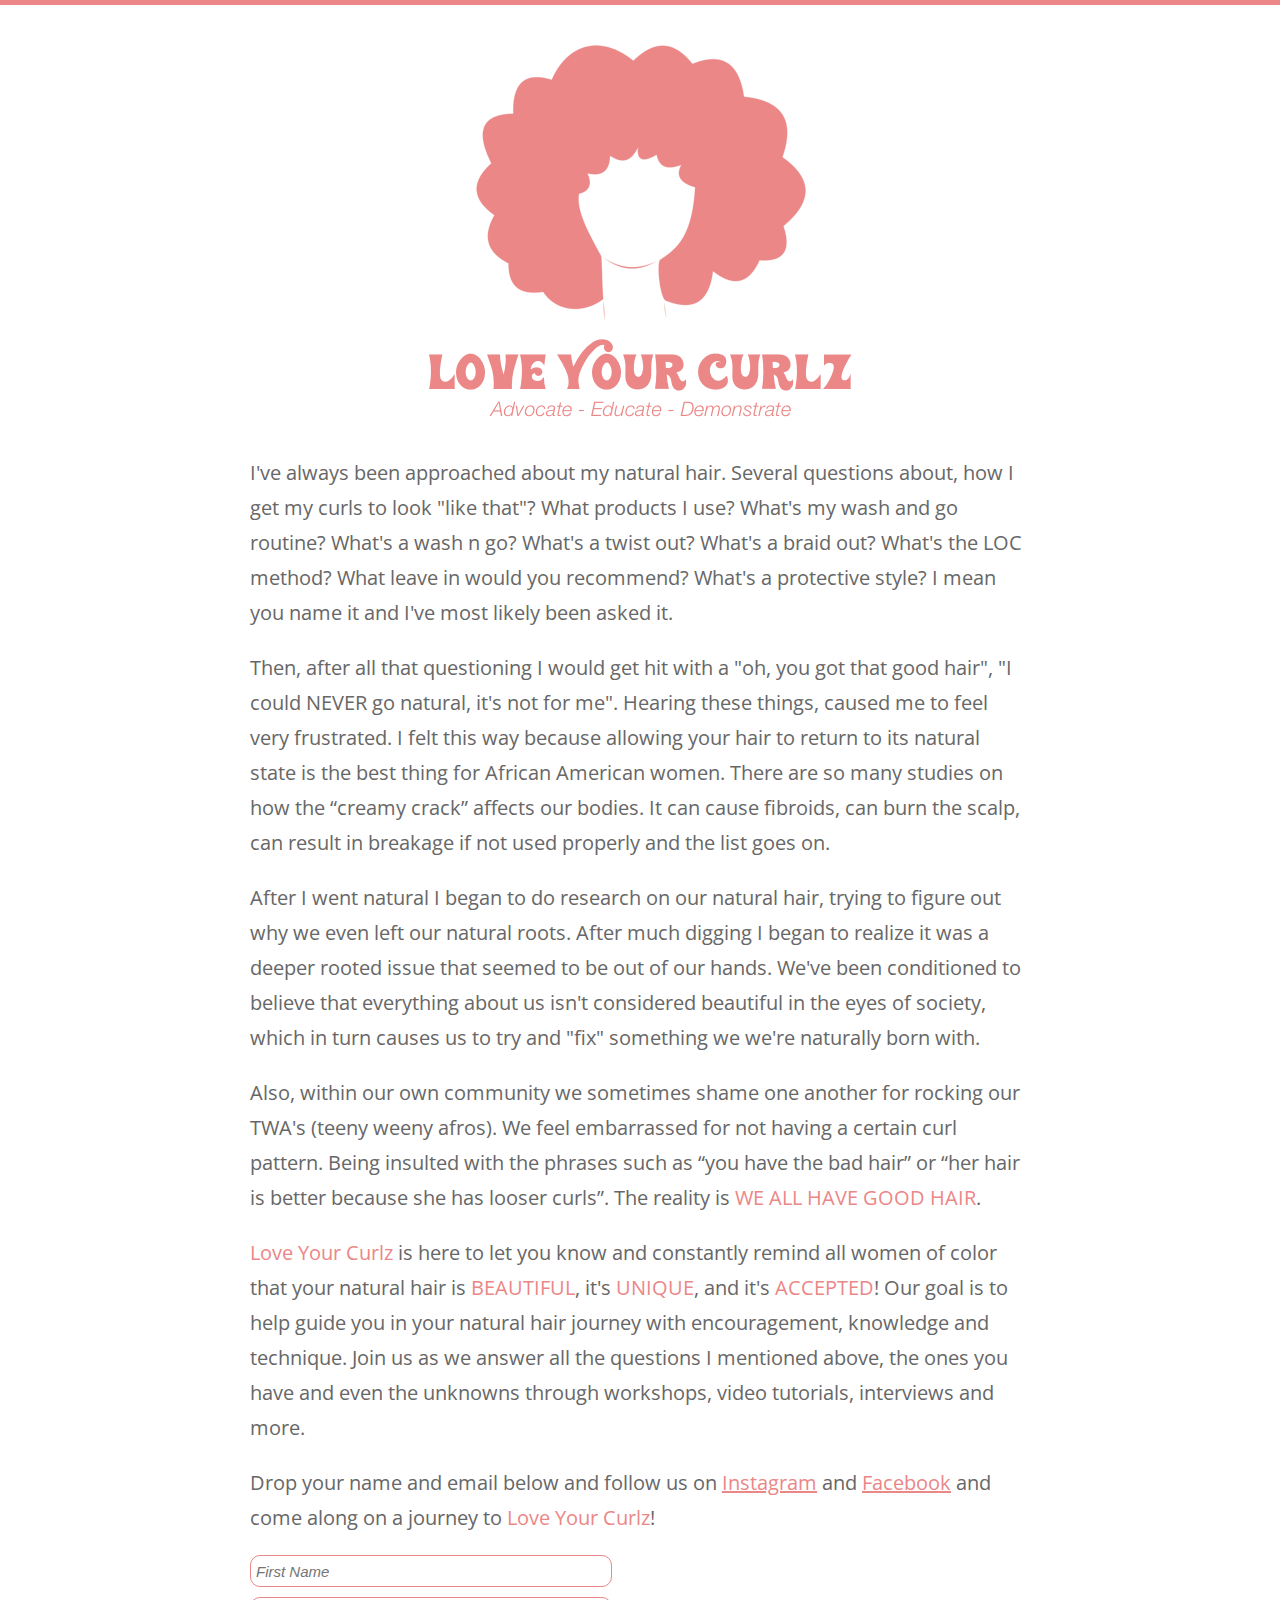
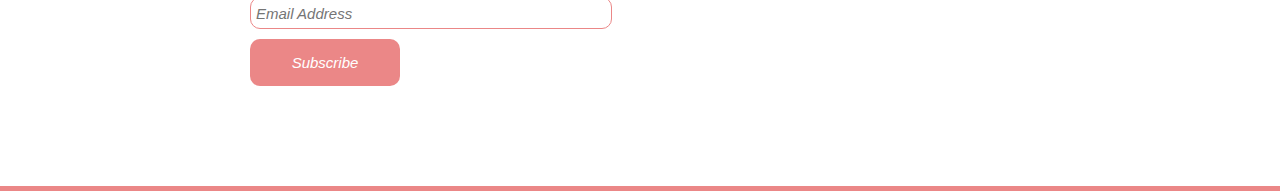
==== index.html @ 41c444d8 "email stuff" ====
<!DOCTYPE html>
<html>
    <head>
        <meta charset="utf-8">
        <title>Love Your Curlz</title>
        <link href="https://fonts.googleapis.com/css?family=Open+Sans" rel="stylesheet">
        <link href="styles.css" rel="stylesheet">
        <link href="//cdn-images.mailchimp.com/embedcode/slim-10_7.css" rel="stylesheet" type="text/css">
    </head>
    <body>
        <div class="header"></div>
        <div class="container">
            <div class="logo">
                <img src="img/main_logo.png" alt="Love Your Curlz Logo">
            </div>
            <div class="content">
                <p>I've always been approached about my natural hair. Several questions about, how I get my curls to look "like that"? What products I use? What's my wash and go routine? What's a wash n go? What's a twist out? What's a braid out? What's the LOC method? What leave in would you recommend? What's a protective style? I mean you name it and I've most likely been asked it.</p>

                <p>Then, after all that questioning I would get hit with a "oh, you got that good hair", "I could NEVER go natural, it's not for me". Hearing these things, caused me to feel very frustrated. I felt this way because allowing your hair to return to its natural state is the best thing for African American women. There are so many studies on how the “creamy crack” affects our bodies. It can cause fibroids, can burn the scalp, can result in breakage if not used properly and the list goes on.</p>

                <p>After I went natural I began to do research on our natural hair, trying to figure out why we even left our natural roots. After much digging I began to realize it was a deeper rooted issue that seemed to be out of our hands. We've been conditioned to believe that everything about us isn't considered beautiful in the eyes of society, which in turn causes us to try and "fix" something we we're naturally born with.</p>

                <p>Also, within our own community we sometimes shame one another for rocking our TWA's (teeny weeny afros). We feel embarrassed for not having a certain curl pattern. Being insulted with the phrases such as “you have the bad hair” or “her hair is better because she has looser curls”. The reality is <b style="color: #EB8787">WE ALL HAVE GOOD HAIR</b>.</p>

                <p><b style="color: #EB8787">Love Your Curlz</b> is here to let you know and constantly remind all women of color that your natural hair is <b style="color: #EB8787">BEAUTIFUL</b>, it's <b style="color: #EB8787">UNIQUE</b>, and it's <b style="color: #EB8787">ACCEPTED</b>! Our goal is to help guide you in your natural hair journey with encouragement, knowledge and technique. Join us as we answer all the questions I mentioned above, the ones you have and even the unknowns through workshops, video tutorials, interviews and more.</p>

                <p>Drop your name and email below and follow us on <a href="https://www.instagram.com/loveyourcurlz/">Instagram</a> and <a href="http://fb.me/loveyourcurlz">Facebook</a> and come along on a journey to <b style="color: #EB8787">Love Your Curlz</b>!</p>
            </div>
            <div class="email">


                <!-- Begin MailChimp Signup Form -->
<div>
<form action="//loveyourcurlz.us16.list-manage.com/subscribe/post?u=84a8767f092d8a8ac1c9352c5&amp;id=6c11836f03" method="post" id="mc-embedded-subscribe-form" name="mc-embedded-subscribe-form" class="validate" target="_blank" novalidate>
    <div id="mc_embed_signup_scroll">
	<!-- <h2>Subscribe to our mailing list</h2> -->
<!-- <div class="indicates-required"><span class="asterisk">*</span> indicates required</div> -->
<div class="mc-field-group">
	<!-- <label for="mce-FNAME">First Name  <span class="asterisk">*</span> -->
</label>
	<input type="text" value="" name="FNAME" class="required" id="mce-FNAME" placeholder="First Name">
</div>
<div class="mc-field-group">
	<!-- <label for="mce-EMAIL">Email Address  <span class="asterisk">*</span> -->
</label>
	<input type="email" value="" name="EMAIL" class="required email" id="mce-EMAIL" placeholder="Email Address">
</div>
	<div id="mce-responses" class="clear">
		<div class="response" id="mce-error-response" style="display:none"></div>
		<div class="response" id="mce-success-response" style="display:none"></div>
	</div>    <!-- real people should not fill this in and expect good things - do not remove this or risk form bot signups-->
    <div style="position: absolute; left: -5000px;" aria-hidden="true"><input type="text" name="b_84a8767f092d8a8ac1c9352c5_6c11836f03" tabindex="-1" value=""></div>
    <div class="clear"><input type="submit" value="Subscribe" name="subscribe" id="mc-embedded-subscribe" class="button"></div>
    </div>
</form>
</div>

<!--End mc_embed_signup-->



            </div>
        </div>
        <div class="footer"></div>
    </body>
</html>
---- styles.css ----
html, body, div, span, applet, object, iframe,
h1, h2, h3, h4, h5, h6, blockquote, pre,
a, abbr, acronym, address, big, cite, code,
del, dfn, em, img, ins, kbd, q, s, samp,
small, strike, strong, sub, sup, tt, var,
b, u, i, center,
dl, dt, dd, ol, ul, li,
fieldset, form, label, legend,
table, caption, tbody, tfoot, thead, tr, th, td,
article, aside, canvas, details, embed,
figure, figcaption, footer, header, hgroup,
menu, nav, output, ruby, section, summary,
time, mark, audio, video {
	margin: 0;
	padding: 0;
	border: 0;
	font-size: 100%;
	font: inherit;
	vertical-align: baseline;
}
/* HTML5 display-role reset for older browsers */
article, aside, details, figcaption, figure,
footer, header, hgroup, menu, nav, section {
	display: block;
}
body {
	line-height: 1;
}
ol, ul {
	list-style: none;
}
blockquote, q {
	quotes: none;
}
blockquote:before, blockquote:after,
q:before, q:after {
	content: '';
	content: none;
}
table {
	border-collapse: collapse;
	border-spacing: 0;
}

body {
    font-family: 'Open Sans', sans-serif;
    font-size: 20px;
    /*margin-top: 40px;*/
    color: #676767
}

a {
    color: #EB8787;
}
.container {
    margin: auto;
    max-width: 780px;
}

.footer {
    margin-top: 10px;
    border-bottom: 5px solid #EB8787;
}

.header {
    margin-bottom: 40px;
    border-bottom: 5px solid #EB8787;
}
.email {
    margin-bottom: 100px;
}

.logo {
    text-align: center;
}

.content {
    margin-top: 35px;
    line-height: 1.75;
}

input#mce-FNAME {
    font-size: 15px;
    border: 1px solid #EB8787;
    padding: 5px;
    margin-bottom: 10px;
    font-style: italic;
    border-radius: 10px;
    height: 20px;
    width: 350px;
    max-width: 100%;
}

input#mce-EMAIL {
    font-size: 15px;
    border: 1px solid #EB8787;
    padding: 5px;
    margin-bottom: 10px;
    font-style: italic;
    border-radius: 10px;
    height: 20px;
    width: 350px;
    max-width: 100%;
}

input#mc-embedded-subscribe {
    width: 150px;
    padding: 15px;
    border: none;
    border-radius: 10px;
    font-size: 15px;
    font-style: italic;
    color: white;
    background: #EB8787;
}

@media only screen and (max-width: 600px) {
  body {
    font-size: 30px;
  }
  .logo img {
      max-width: 100%;
  }
}
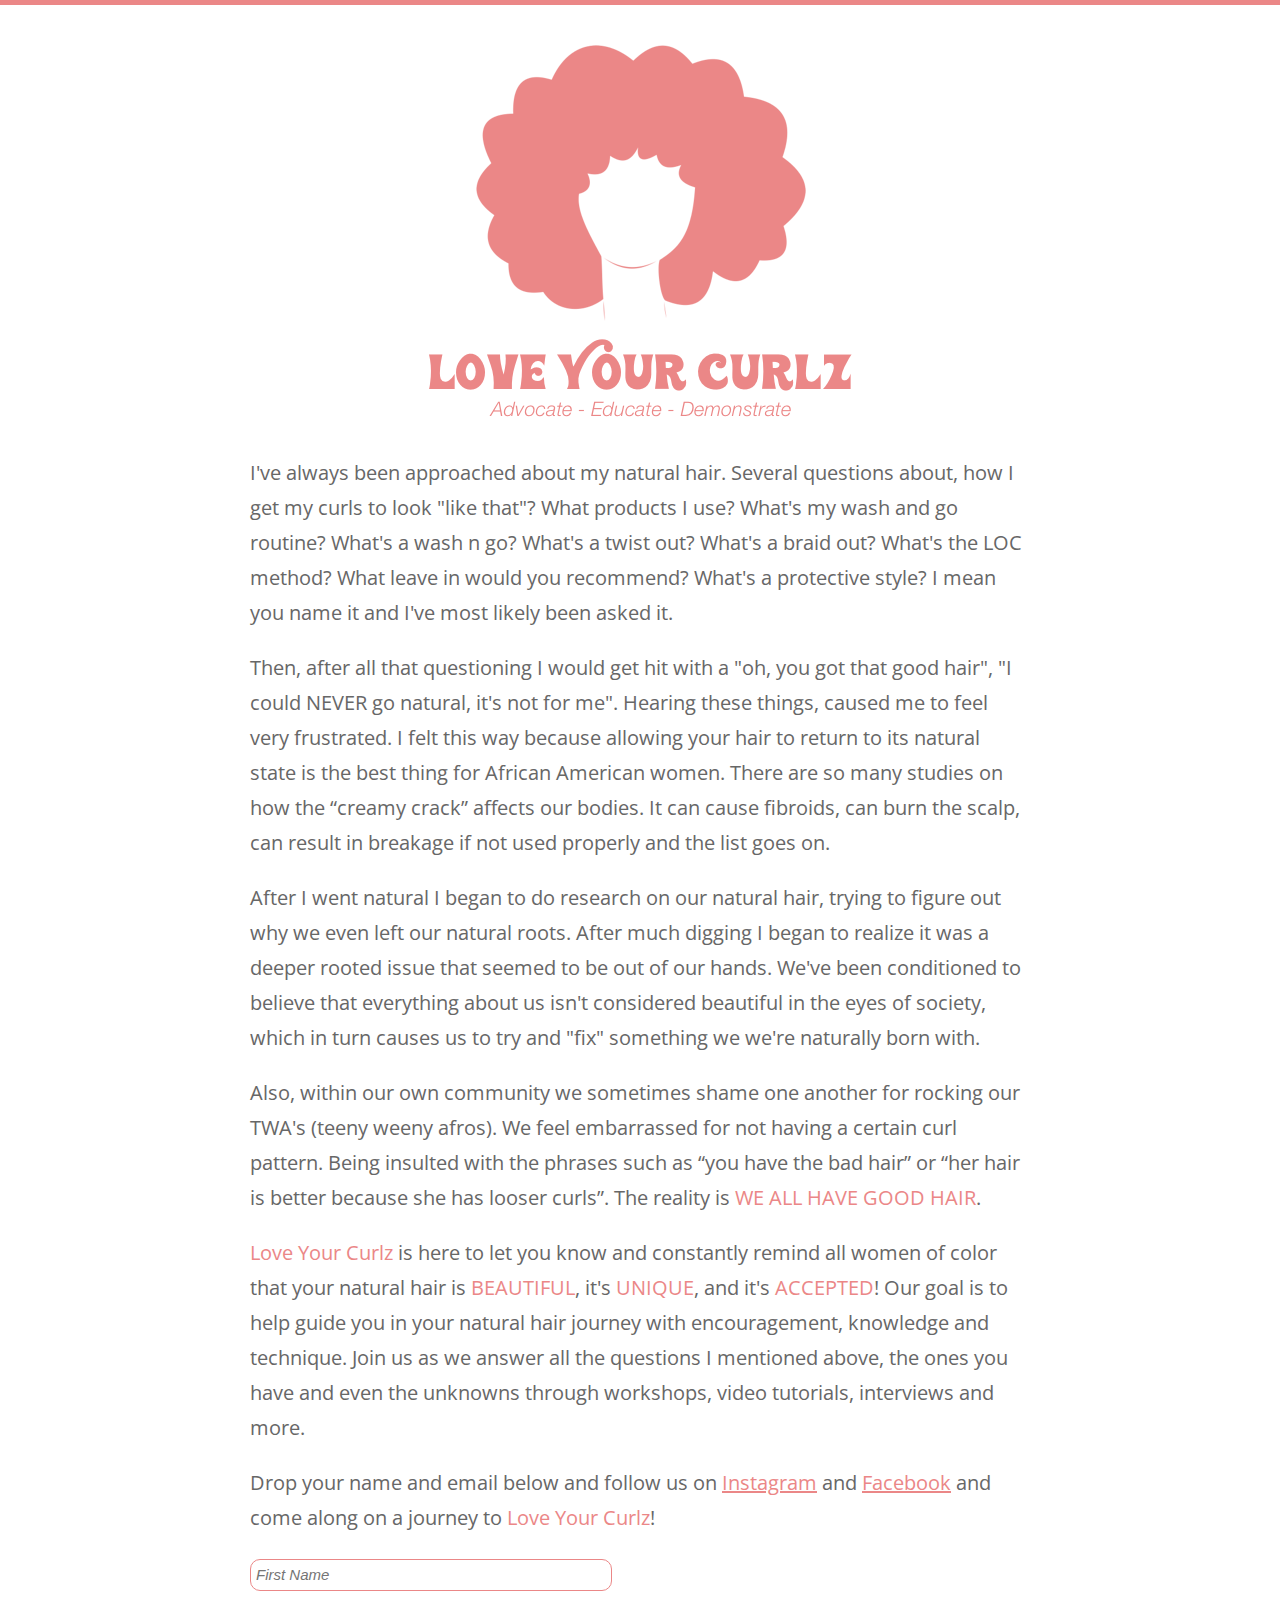
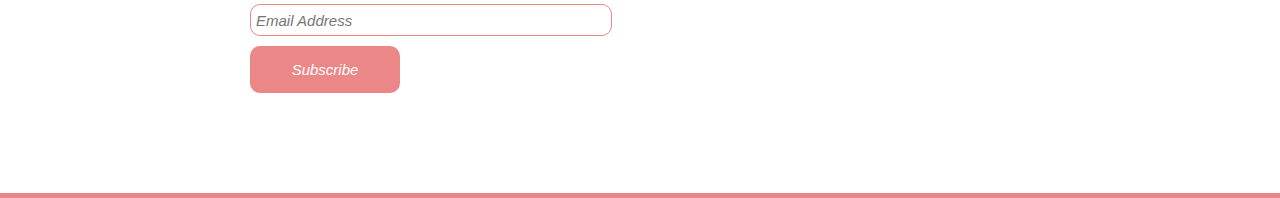
==== commit 69536889: "mobile" ====
--- a/index.html
+++ b/index.html
@@ -3,6 +3,7 @@
     <head>
         <meta charset="utf-8">
         <title>Love Your Curlz</title>
+        <meta name="viewport" content="width=device-width, initial-scale=1.0">
         <link href="https://fonts.googleapis.com/css?family=Open+Sans" rel="stylesheet">
         <link href="styles.css" rel="stylesheet">
         <link href="//cdn-images.mailchimp.com/embedcode/slim-10_7.css" rel="stylesheet" type="text/css">
@@ -25,40 +26,42 @@
                 <p><b style="color: #EB8787">Love Your Curlz</b> is here to let you know and constantly remind all women of color that your natural hair is <b style="color: #EB8787">BEAUTIFUL</b>, it's <b style="color: #EB8787">UNIQUE</b>, and it's <b style="color: #EB8787">ACCEPTED</b>! Our goal is to help guide you in your natural hair journey with encouragement, knowledge and technique. Join us as we answer all the questions I mentioned above, the ones you have and even the unknowns through workshops, video tutorials, interviews and more.</p>
 
                 <p>Drop your name and email below and follow us on <a href="https://www.instagram.com/loveyourcurlz/">Instagram</a> and <a href="http://fb.me/loveyourcurlz">Facebook</a> and come along on a journey to <b style="color: #EB8787">Love Your Curlz</b>!</p>
-            </div>
-            <div class="email">
+
+                <div class="email">
 
 
-                <!-- Begin MailChimp Signup Form -->
-<div>
-<form action="//loveyourcurlz.us16.list-manage.com/subscribe/post?u=84a8767f092d8a8ac1c9352c5&amp;id=6c11836f03" method="post" id="mc-embedded-subscribe-form" name="mc-embedded-subscribe-form" class="validate" target="_blank" novalidate>
-    <div id="mc_embed_signup_scroll">
-	<!-- <h2>Subscribe to our mailing list</h2> -->
-<!-- <div class="indicates-required"><span class="asterisk">*</span> indicates required</div> -->
-<div class="mc-field-group">
-	<!-- <label for="mce-FNAME">First Name  <span class="asterisk">*</span> -->
-</label>
-	<input type="text" value="" name="FNAME" class="required" id="mce-FNAME" placeholder="First Name">
-</div>
-<div class="mc-field-group">
-	<!-- <label for="mce-EMAIL">Email Address  <span class="asterisk">*</span> -->
-</label>
-	<input type="email" value="" name="EMAIL" class="required email" id="mce-EMAIL" placeholder="Email Address">
-</div>
-	<div id="mce-responses" class="clear">
-		<div class="response" id="mce-error-response" style="display:none"></div>
-		<div class="response" id="mce-success-response" style="display:none"></div>
-	</div>    <!-- real people should not fill this in and expect good things - do not remove this or risk form bot signups-->
-    <div style="position: absolute; left: -5000px;" aria-hidden="true"><input type="text" name="b_84a8767f092d8a8ac1c9352c5_6c11836f03" tabindex="-1" value=""></div>
-    <div class="clear"><input type="submit" value="Subscribe" name="subscribe" id="mc-embedded-subscribe" class="button"></div>
+                    <!-- Begin MailChimp Signup Form -->
+    <div>
+    <form action="//loveyourcurlz.us16.list-manage.com/subscribe/post?u=84a8767f092d8a8ac1c9352c5&amp;id=6c11836f03" method="post" id="mc-embedded-subscribe-form" name="mc-embedded-subscribe-form" class="validate" target="_blank" novalidate>
+        <div id="mc_embed_signup_scroll">
+        <!-- <h2>Subscribe to our mailing list</h2> -->
+    <!-- <div class="indicates-required"><span class="asterisk">*</span> indicates required</div> -->
+    <div class="mc-field-group">
+        <!-- <label for="mce-FNAME">First Name  <span class="asterisk">*</span> -->
+    </label>
+        <input type="text" value="" name="FNAME" class="required" id="mce-FNAME" placeholder="First Name">
     </div>
-</form>
-</div>
+    <div class="mc-field-group">
+        <!-- <label for="mce-EMAIL">Email Address  <span class="asterisk">*</span> -->
+    </label>
+        <input type="email" value="" name="EMAIL" class="required email" id="mce-EMAIL" placeholder="Email Address">
+    </div>
+        <div id="mce-responses" class="clear">
+            <div class="response" id="mce-error-response" style="display:none"></div>
+            <div class="response" id="mce-success-response" style="display:none"></div>
+        </div>    <!-- real people should not fill this in and expect good things - do not remove this or risk form bot signups-->
+        <div style="position: absolute; left: -5000px;" aria-hidden="true"><input type="text" name="b_84a8767f092d8a8ac1c9352c5_6c11836f03" tabindex="-1" value=""></div>
+        <div class="clear"><input type="submit" value="Subscribe" name="subscribe" id="mc-embedded-subscribe" class="button"></div>
+        </div>
+    </form>
+    </div>
 
-<!--End mc_embed_signup-->
+    <!--End mc_embed_signup-->
 
 
 
+                </div>
+                
             </div>
         </div>
         <div class="footer"></div>
--- a/styles.css
+++ b/styles.css
@@ -115,10 +115,36 @@
 }
 
 @media only screen and (max-width: 600px) {
-  body {
-    font-size: 30px;
-  }
-  .logo img {
-      max-width: 100%;
-  }
+
+    .logo img {
+        width: 100%;
+        max-width: 325px;
+    }
+
+    .content {
+        margin: 25px;
+    }
+
+      input#mce-FNAME {
+        font-size: 30px;
+        border: 1px solid #EB8787;
+        padding: 5px;
+        margin-bottom: 20px;
+        font-style: italic;
+        border-radius: 10px;
+        height: 50px;
+        width: 100%;
+        max-width: 300px;
+    }
+    input#mce-EMAIL {
+        font-size: 30px;
+        border: 1px solid #EB8787;
+        padding: 5px;
+        margin-bottom: 20px;
+        font-style: italic;
+        border-radius: 10px;
+        height: 50px;
+        width: 100%;
+        max-width: 300px;
+    }
 }
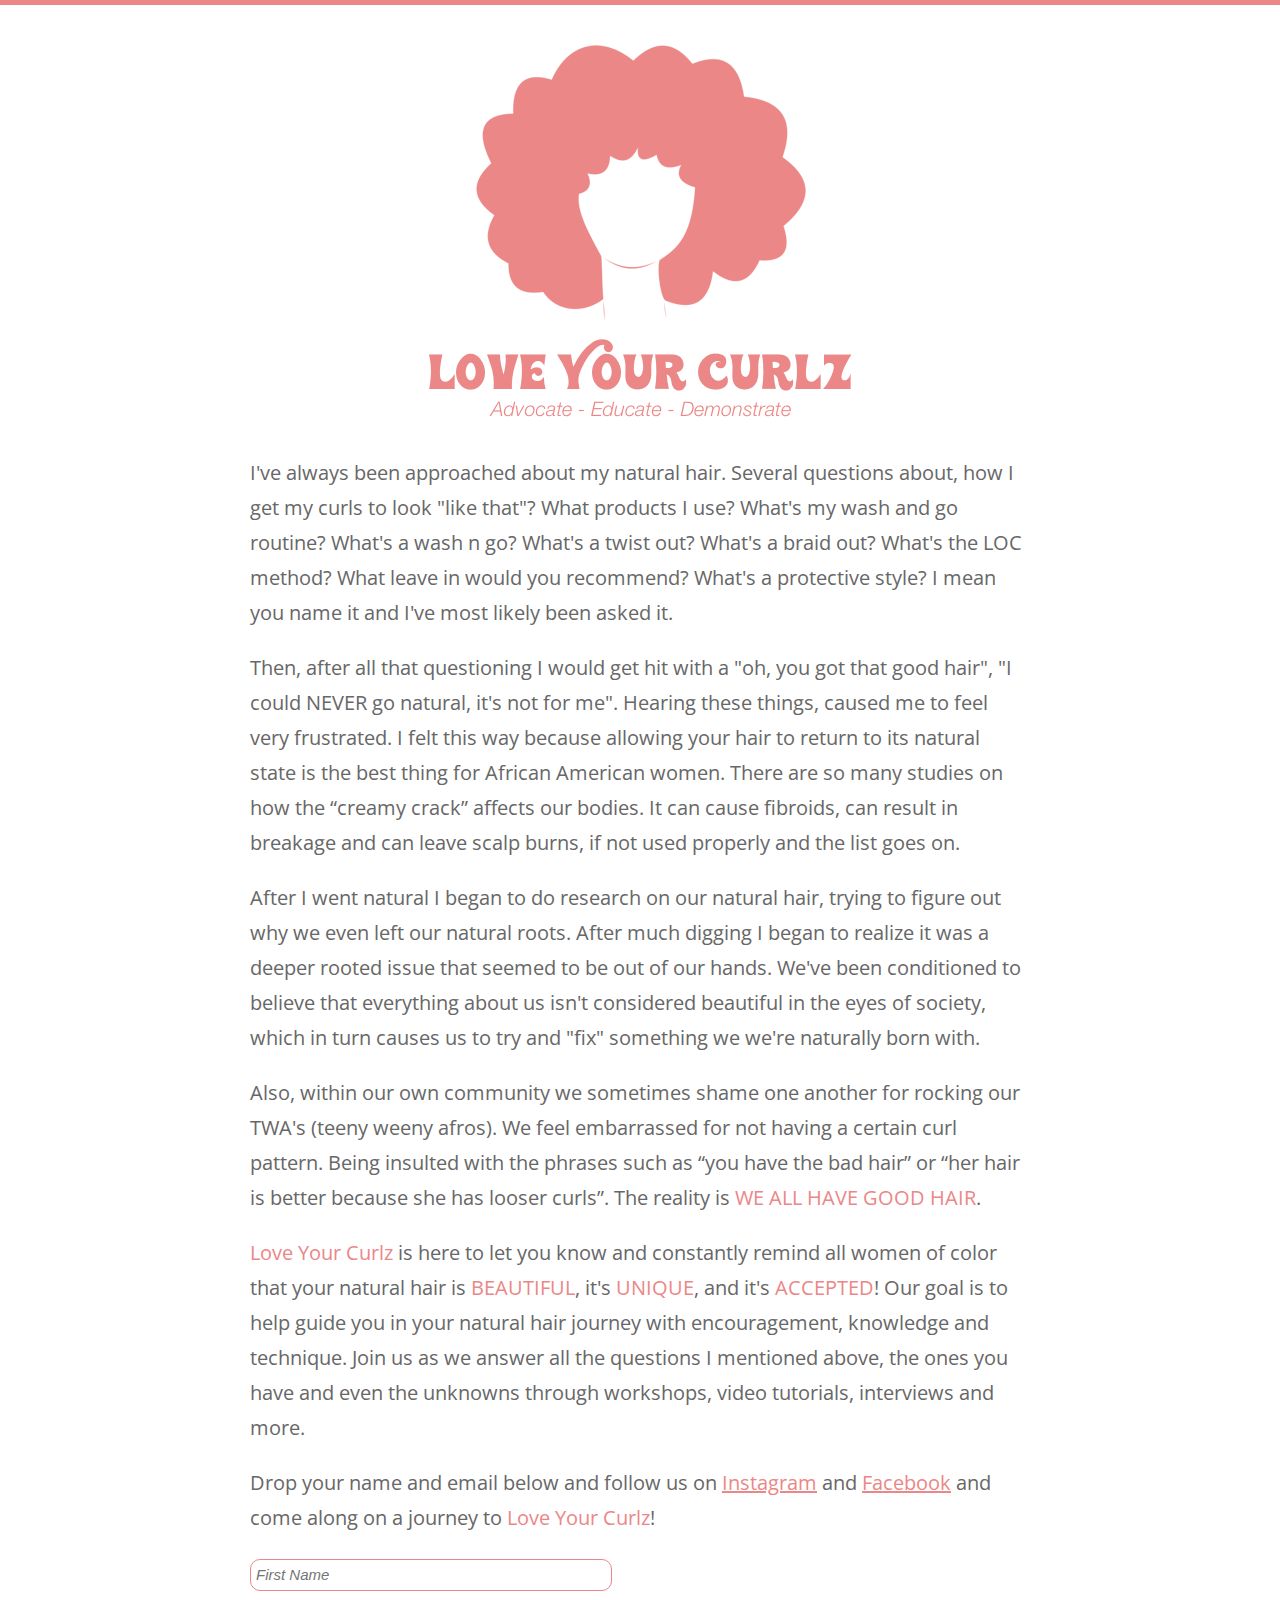
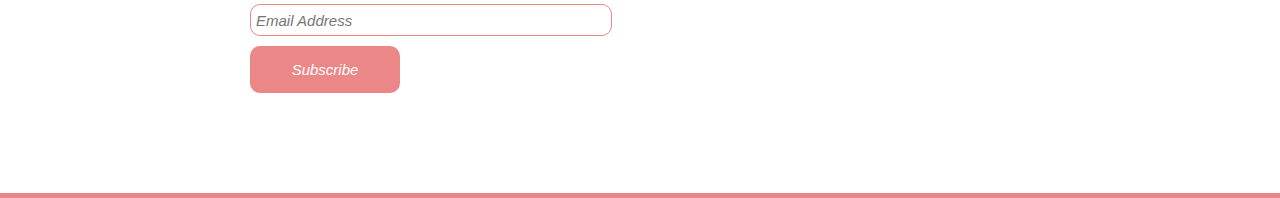
==== commit a3476152: "content update" ====
--- a/index.html
+++ b/index.html
@@ -17,7 +17,7 @@
             <div class="content">
                 <p>I've always been approached about my natural hair. Several questions about, how I get my curls to look "like that"? What products I use? What's my wash and go routine? What's a wash n go? What's a twist out? What's a braid out? What's the LOC method? What leave in would you recommend? What's a protective style? I mean you name it and I've most likely been asked it.</p>
 
-                <p>Then, after all that questioning I would get hit with a "oh, you got that good hair", "I could NEVER go natural, it's not for me". Hearing these things, caused me to feel very frustrated. I felt this way because allowing your hair to return to its natural state is the best thing for African American women. There are so many studies on how the “creamy crack” affects our bodies. It can cause fibroids, can burn the scalp, can result in breakage if not used properly and the list goes on.</p>
+                <p>Then, after all that questioning I would get hit with a "oh, you got that good hair", "I could NEVER go natural, it's not for me". Hearing these things, caused me to feel very frustrated. I felt this way because allowing your hair to return to its natural state is the best thing for African American women. There are so many studies on how the “creamy crack” affects our bodies. It can cause fibroids, can result in breakage and can leave scalp burns, if not used properly and the list goes on.</p>
 
                 <p>After I went natural I began to do research on our natural hair, trying to figure out why we even left our natural roots. After much digging I began to realize it was a deeper rooted issue that seemed to be out of our hands. We've been conditioned to believe that everything about us isn't considered beautiful in the eyes of society, which in turn causes us to try and "fix" something we we're naturally born with.</p>
 
@@ -29,41 +29,54 @@
 
                 <div class="email">
 
+                    <!-- Begin MailChimp Signup Form -->
+<link href="//cdn-images.mailchimp.com/embedcode/classic-10_7.css" rel="stylesheet" type="text/css">
+<style type="text/css">
+	#mc_embed_signup{background:#fff; clear:left; font:14px Helvetica,Arial,sans-serif; }
+	/* Add your own MailChimp form style overrides in your site stylesheet or in this style block.
+	   We recommend moving this block and the preceding CSS link to the HEAD of your HTML file. */
+</style>
+<div>
+<form action="//loveyourcurlz.us16.list-manage.com/subscribe/post?u=84a8767f092d8a8ac1c9352c5&amp;id=6c11836f03" method="post" id="mc-embedded-subscribe-form" name="mc-embedded-subscribe-form" class="validate" target="_blank" novalidate>
+    <div id="mc_embed_signup_scroll">
 
-                    <!-- Begin MailChimp Signup Form -->
-    <div>
-    <form action="//loveyourcurlz.us16.list-manage.com/subscribe/post?u=84a8767f092d8a8ac1c9352c5&amp;id=6c11836f03" method="post" id="mc-embedded-subscribe-form" name="mc-embedded-subscribe-form" class="validate" target="_blank" novalidate>
-        <div id="mc_embed_signup_scroll">
-        <!-- <h2>Subscribe to our mailing list</h2> -->
-    <!-- <div class="indicates-required"><span class="asterisk">*</span> indicates required</div> -->
-    <div class="mc-field-group">
-        <!-- <label for="mce-FNAME">First Name  <span class="asterisk">*</span> -->
-    </label>
-        <input type="text" value="" name="FNAME" class="required" id="mce-FNAME" placeholder="First Name">
+<div class="mc-field-group">
+	<!-- <label for="mce-FNAME">First Name </label> -->
+	<input type="text" value="" name="FNAME" class="required" id="mce-FNAME" placeholder="First Name">
+</div>
+<div class="mc-field-group">
+	<!-- <label for="mce-EMAIL">Email Address </label> -->
+	<input type="email" value="" name="EMAIL" class="required email" id="mce-EMAIL" placeholder="Email Address">
+</div>
+	<div id="mce-responses" class="clear">
+		<div class="response" id="mce-error-response" style="display:none"></div>
+		<div class="response" id="mce-success-response" style="display:none"></div>
+	</div>    <!-- real people should not fill this in and expect good things - do not remove this or risk form bot signups-->
+    <div style="position: absolute; left: -5000px;" aria-hidden="true"><input type="text" name="b_84a8767f092d8a8ac1c9352c5_6c11836f03" tabindex="-1" value=""></div>
+    <div class="clear"><input type="submit" value="Subscribe" name="subscribe" id="mc-embedded-subscribe" class="button"></div>
     </div>
-    <div class="mc-field-group">
-        <!-- <label for="mce-EMAIL">Email Address  <span class="asterisk">*</span> -->
-    </label>
-        <input type="email" value="" name="EMAIL" class="required email" id="mce-EMAIL" placeholder="Email Address">
-    </div>
-        <div id="mce-responses" class="clear">
-            <div class="response" id="mce-error-response" style="display:none"></div>
-            <div class="response" id="mce-success-response" style="display:none"></div>
-        </div>    <!-- real people should not fill this in and expect good things - do not remove this or risk form bot signups-->
-        <div style="position: absolute; left: -5000px;" aria-hidden="true"><input type="text" name="b_84a8767f092d8a8ac1c9352c5_6c11836f03" tabindex="-1" value=""></div>
-        <div class="clear"><input type="submit" value="Subscribe" name="subscribe" id="mc-embedded-subscribe" class="button"></div>
-        </div>
-    </form>
-    </div>
+</form>
+</div>
 
-    <!--End mc_embed_signup-->
+<!--End mc_embed_signup-->
+
 
 
 
                 </div>
-                
+
             </div>
         </div>
         <div class="footer"></div>
+        <script>
+  (function(i,s,o,g,r,a,m){i['GoogleAnalyticsObject']=r;i[r]=i[r]||function(){
+  (i[r].q=i[r].q||[]).push(arguments)},i[r].l=1*new Date();a=s.createElement(o),
+  m=s.getElementsByTagName(o)[0];a.async=1;a.src=g;m.parentNode.insertBefore(a,m)
+  })(window,document,'script','https://www.google-analytics.com/analytics.js','ga');
+
+  ga('create', 'UA-104157568-1', 'auto');
+  ga('send', 'pageview');
+
+</script>
     </body>
 </html>
--- a/styles.css
+++ b/styles.css
@@ -45,7 +45,6 @@
 body {
     font-family: 'Open Sans', sans-serif;
     font-size: 20px;
-    /*margin-top: 40px;*/
     color: #676767
 }
 
@@ -77,6 +76,12 @@
 .content {
     margin-top: 35px;
     line-height: 1.75;
+}
+
+.header-ty {
+    text-align: center;
+    font-size: 25px;
+    font-weight: bold;
 }
 
 input#mce-FNAME {
@@ -112,6 +117,7 @@
     font-style: italic;
     color: white;
     background: #EB8787;
+    margin-left: 0;
 }
 
 @media only screen and (max-width: 600px) {
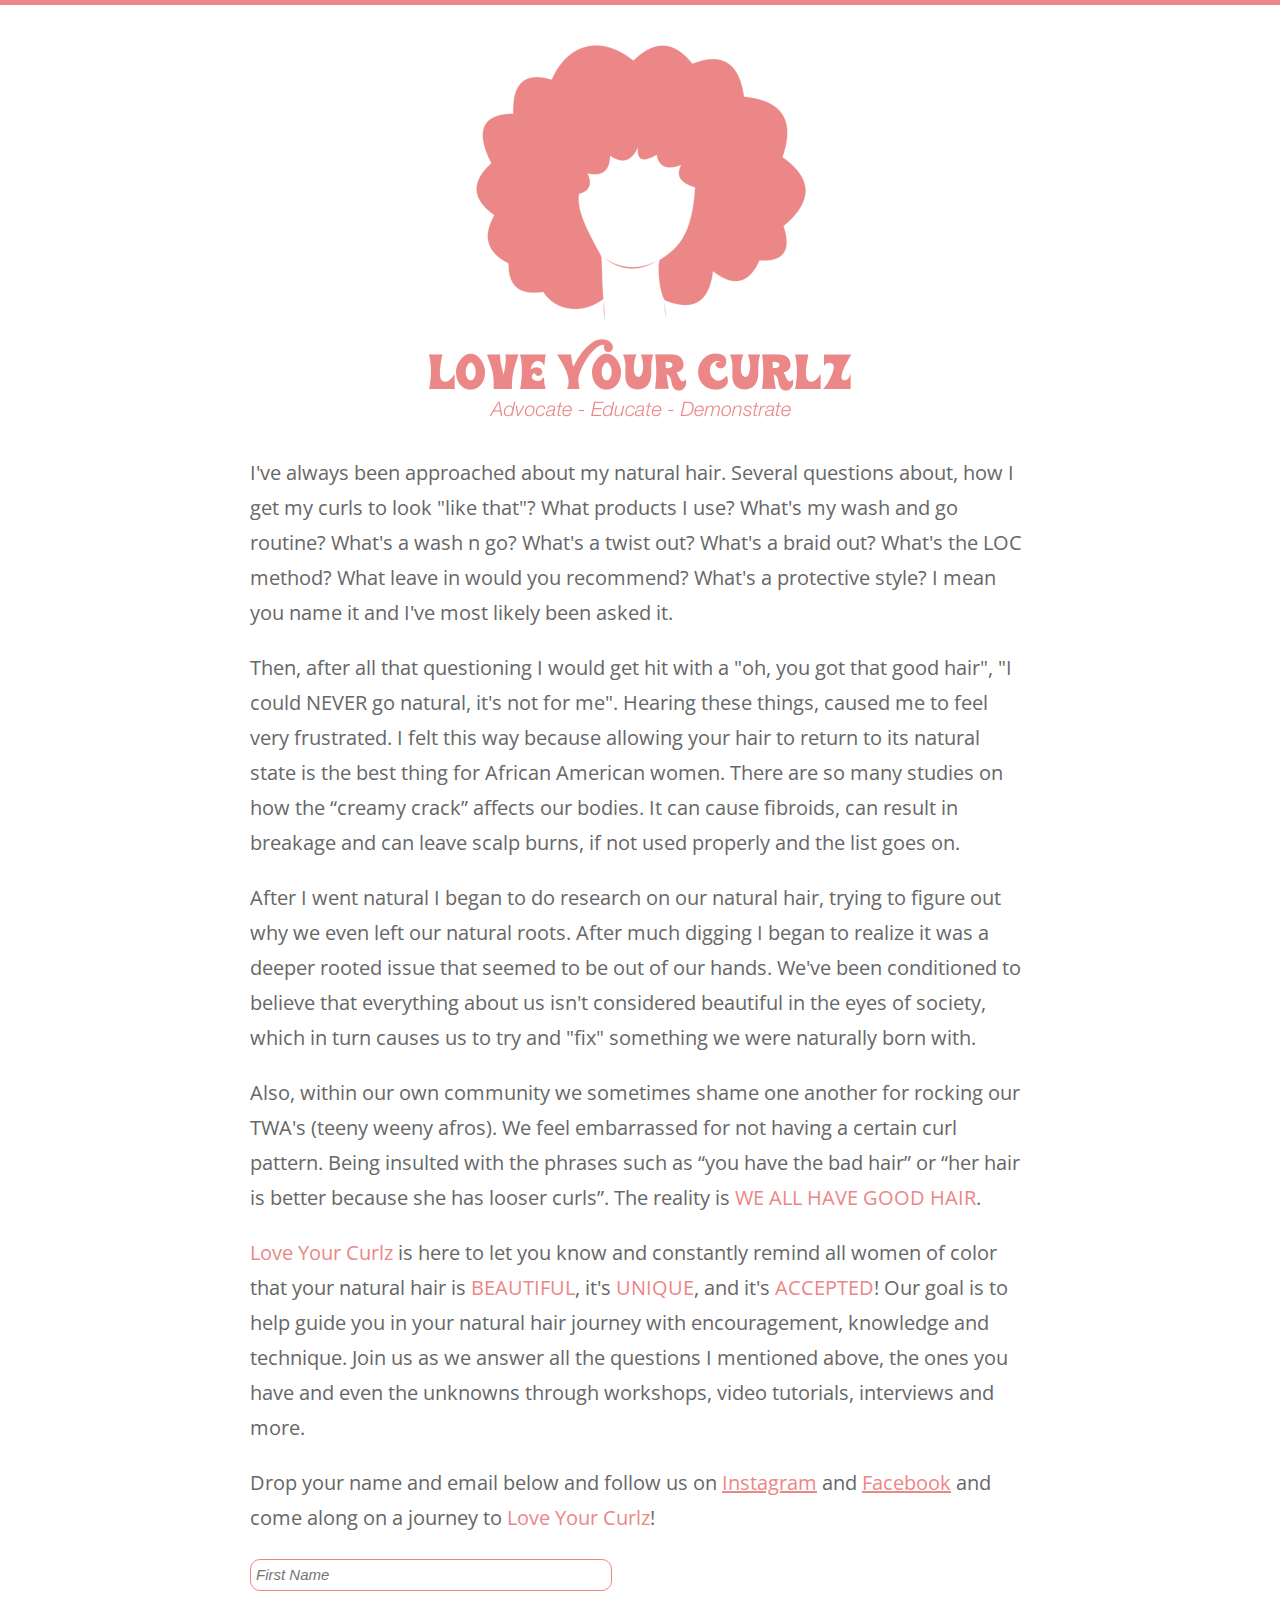
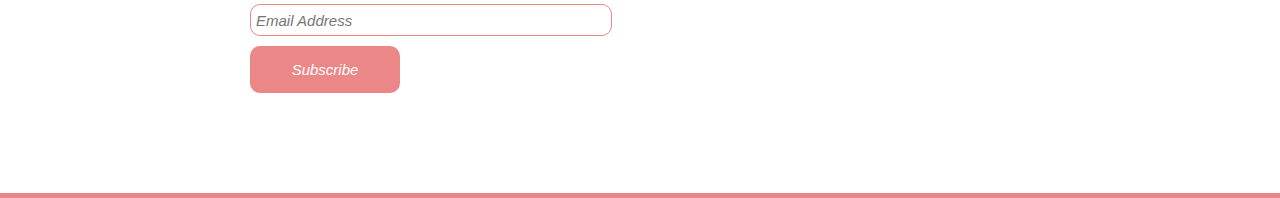
==== commit b4874aec: "copy change" ====
--- a/index.html
+++ b/index.html
@@ -19,7 +19,7 @@
 
                 <p>Then, after all that questioning I would get hit with a "oh, you got that good hair", "I could NEVER go natural, it's not for me". Hearing these things, caused me to feel very frustrated. I felt this way because allowing your hair to return to its natural state is the best thing for African American women. There are so many studies on how the “creamy crack” affects our bodies. It can cause fibroids, can result in breakage and can leave scalp burns, if not used properly and the list goes on.</p>
 
-                <p>After I went natural I began to do research on our natural hair, trying to figure out why we even left our natural roots. After much digging I began to realize it was a deeper rooted issue that seemed to be out of our hands. We've been conditioned to believe that everything about us isn't considered beautiful in the eyes of society, which in turn causes us to try and "fix" something we we're naturally born with.</p>
+                <p>After I went natural I began to do research on our natural hair, trying to figure out why we even left our natural roots. After much digging I began to realize it was a deeper rooted issue that seemed to be out of our hands. We've been conditioned to believe that everything about us isn't considered beautiful in the eyes of society, which in turn causes us to try and "fix" something we were naturally born with.</p>
 
                 <p>Also, within our own community we sometimes shame one another for rocking our TWA's (teeny weeny afros). We feel embarrassed for not having a certain curl pattern. Being insulted with the phrases such as “you have the bad hair” or “her hair is better because she has looser curls”. The reality is <b style="color: #EB8787">WE ALL HAVE GOOD HAIR</b>.</p>
 
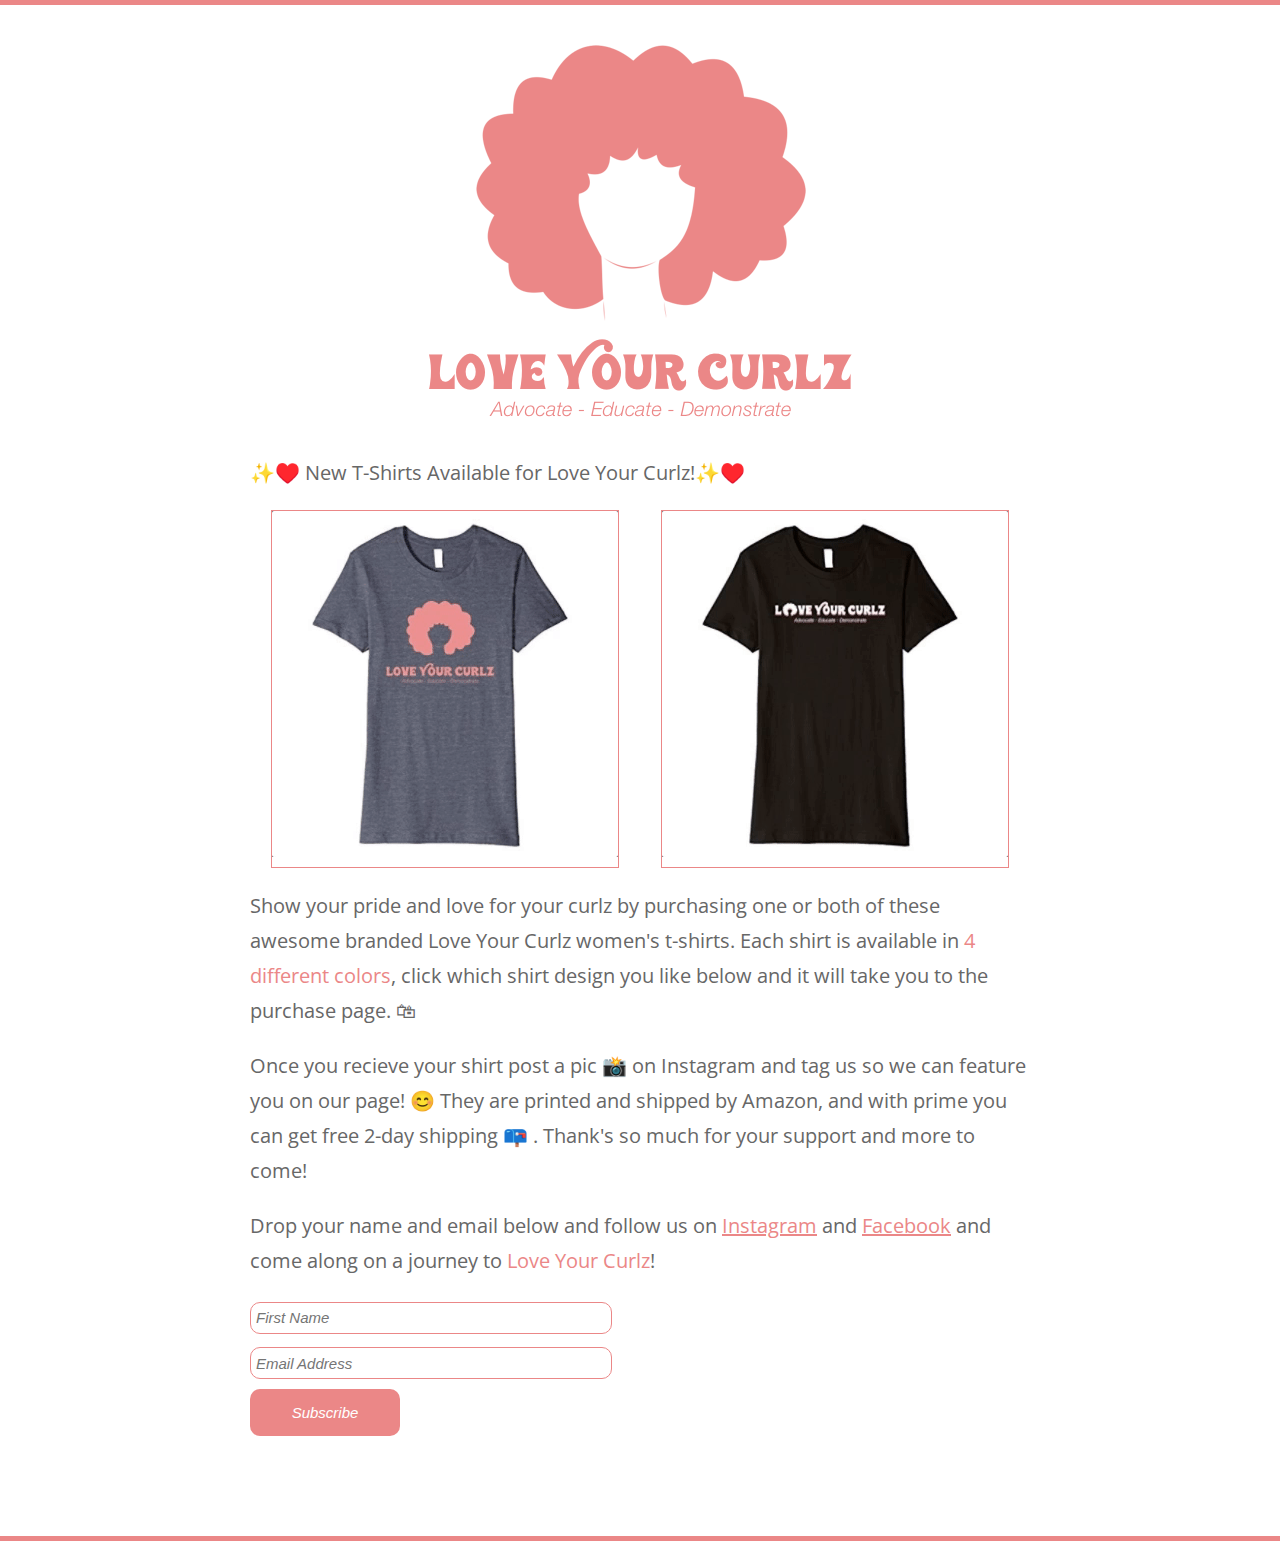
==== commit bb47c1ce: "adding link tracking" ====
--- a/index.html
+++ b/index.html
@@ -15,15 +15,21 @@
                 <img src="img/main_logo.png" alt="Love Your Curlz Logo">
             </div>
             <div class="content">
-                <p>I've always been approached about my natural hair. Several questions about, how I get my curls to look "like that"? What products I use? What's my wash and go routine? What's a wash n go? What's a twist out? What's a braid out? What's the LOC method? What leave in would you recommend? What's a protective style? I mean you name it and I've most likely been asked it.</p>
 
-                <p>Then, after all that questioning I would get hit with a "oh, you got that good hair", "I could NEVER go natural, it's not for me". Hearing these things, caused me to feel very frustrated. I felt this way because allowing your hair to return to its natural state is the best thing for African American women. There are so many studies on how the “creamy crack” affects our bodies. It can cause fibroids, can result in breakage and can leave scalp burns, if not used properly and the list goes on.</p>
+                <p>✨♥️ New T-Shirts Available for Love Your Curlz!✨♥️</p>
 
-                <p>After I went natural I began to do research on our natural hair, trying to figure out why we even left our natural roots. After much digging I began to realize it was a deeper rooted issue that seemed to be out of our hands. We've been conditioned to believe that everything about us isn't considered beautiful in the eyes of society, which in turn causes us to try and "fix" something we were naturally born with.</p>
+                <div class="shirts">
+                    <div class="img-box">
+                        <a href="http://amzn.to/2hRNq8C" target="_blank"><img src="img/afro_logo.gif" alt=""></a>
+                    </div>
+                    <div class="img-box">
+                        <a href="http://amzn.to/2y3HSO9" target="_blank"><img src="img/type_logo.gif" alt=""></a>
+                    </div>
+                </div>
 
-                <p>Also, within our own community we sometimes shame one another for rocking our TWA's (teeny weeny afros). We feel embarrassed for not having a certain curl pattern. Being insulted with the phrases such as “you have the bad hair” or “her hair is better because she has looser curls”. The reality is <b style="color: #EB8787">WE ALL HAVE GOOD HAIR</b>.</p>
+                <p>Show your pride and love for your curlz by purchasing one or both of these awesome branded Love Your Curlz women's t-shirts. Each shirt is available in <span>4 different colors</span>, click which shirt design you like below and it will take you to the purchase page. 🛍 </p>
 
-                <p><b style="color: #EB8787">Love Your Curlz</b> is here to let you know and constantly remind all women of color that your natural hair is <b style="color: #EB8787">BEAUTIFUL</b>, it's <b style="color: #EB8787">UNIQUE</b>, and it's <b style="color: #EB8787">ACCEPTED</b>! Our goal is to help guide you in your natural hair journey with encouragement, knowledge and technique. Join us as we answer all the questions I mentioned above, the ones you have and even the unknowns through workshops, video tutorials, interviews and more.</p>
+                <p>Once you recieve your shirt post a pic 📸 on Instagram and tag us so we can feature you on our page! 😊 They are printed and shipped by Amazon, and with prime you can get free 2-day shipping 📪 . Thank's so much for your support and more to come! </p>
 
                 <p>Drop your name and email below and follow us on <a href="https://www.instagram.com/loveyourcurlz/">Instagram</a> and <a href="http://fb.me/loveyourcurlz">Facebook</a> and come along on a journey to <b style="color: #EB8787">Love Your Curlz</b>!</p>
 
@@ -76,6 +82,7 @@
 
   ga('create', 'UA-104157568-1', 'auto');
   ga('send', 'pageview');
+  ga('require', 'outboundLinkTracker');
 
 </script>
     </body>
--- a/styles.css
+++ b/styles.css
@@ -51,6 +51,14 @@
 a {
     color: #EB8787;
 }
+
+span {
+	color: #EB8787;
+}
+
+.img-box {
+	border: 1px solid #EB8787;
+}
 .container {
     margin: auto;
     max-width: 780px;
@@ -76,6 +84,11 @@
 .content {
     margin-top: 35px;
     line-height: 1.75;
+}
+
+.shirts {
+	display: flex;
+	justify-content: space-around;
 }
 
 .header-ty {
@@ -127,6 +140,14 @@
         max-width: 325px;
     }
 
+	.shirts {
+		display: block;
+	}
+
+	.img-box {
+		margin-bottom: 15px;
+	}
+
     .content {
         margin: 25px;
     }
